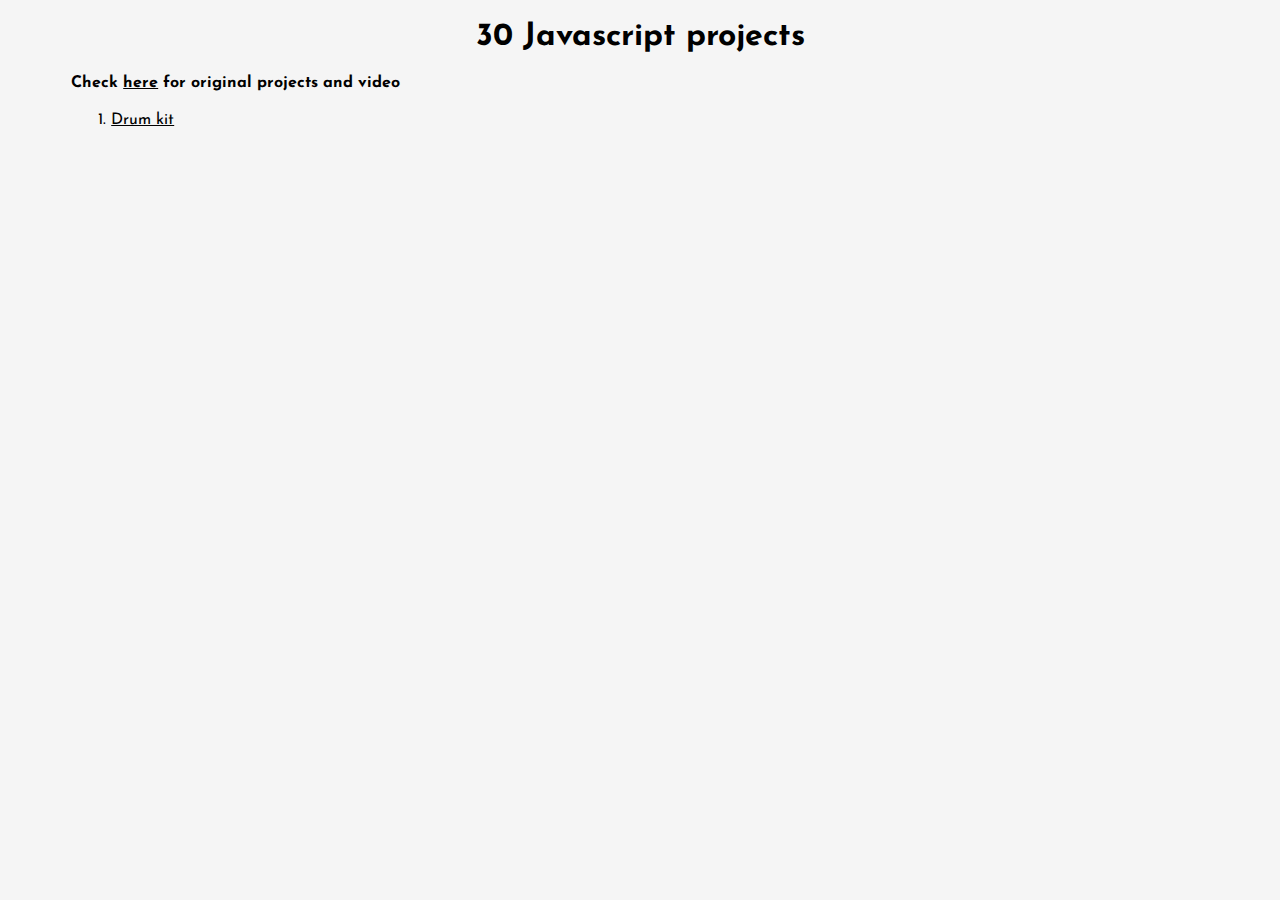
==== index.html @ ca8b1bb1 "first commit" ====
<!DOCTYPE html>
<html lang="en">
<head>
   <!--meta tags-->
    <meta charset="UTF-8">
    <meta name="author" content="Liadi Ahmed, aoliadi">
    <meta name="keywords" content="javascript, project, frontend, javascript projects">
    <meta name="description" content="This contains 30 links to 30 javascript project">
   <!--meta tags-->
   <!--open graph meta tags-->
   <meta property="og:title" content="30 javascript projects">
   <meta property="og:type" content="javascript project">
   <meta property="og:article:tag" content="coding, programming, project">
   <meta property="og:article:publisher" content="Liadi Ahmed, aoliadi">
   <!--open graph meta tags-->
    <title>30 Javascript projects &#124;&#124; Liadi Ahmed Olukorede</title>
    <link rel="stylesheet" type="text/css" href="style.css">
    <meta name="viewport" content="width=device-width, initial-scale=1.0">
</head>
<body>
    <div class="wrapper">
        <header class="header">
            <h1 class="heading">
                30 Javascript projects
            </h1>
            <h4 class="sub-heading">
                Check <a href="https://javascript30.com" class="link" target="_blank" rel="noopener noreferrer">here</a> for original projects and video
            </h4>
        </header> <!--header-->
        <main class="main-content">
            <ol>
                <li>
                    <a href="1-drum-kit/index.html" class="link" target="_blank" rel="noopener noreferrer">
                        Drum kit
                    </a>
                </li>
            </ol>
        </main>
    </div> <!--wrapper-->
</body>
</html>
---- style.css ----
@import url('https://fonts.googleapis.com/css2?family=Josefin+Sans:ital,wght@0,300;0,400;1,300&display=swap');

* {
    box-sizing: border-box;
    border:none;
    outline:none;
}

body {
    color: black;
    background-color: #f5f5f5;
    font-family: 'Josefin Sans', sans-serif;
}

a {
    color: inherit;
}

a:hover {
    color: blue;
}

.heading {
    text-align: center;
}

.wrapper {
    width: 90%;
    margin: 0 auto;
}
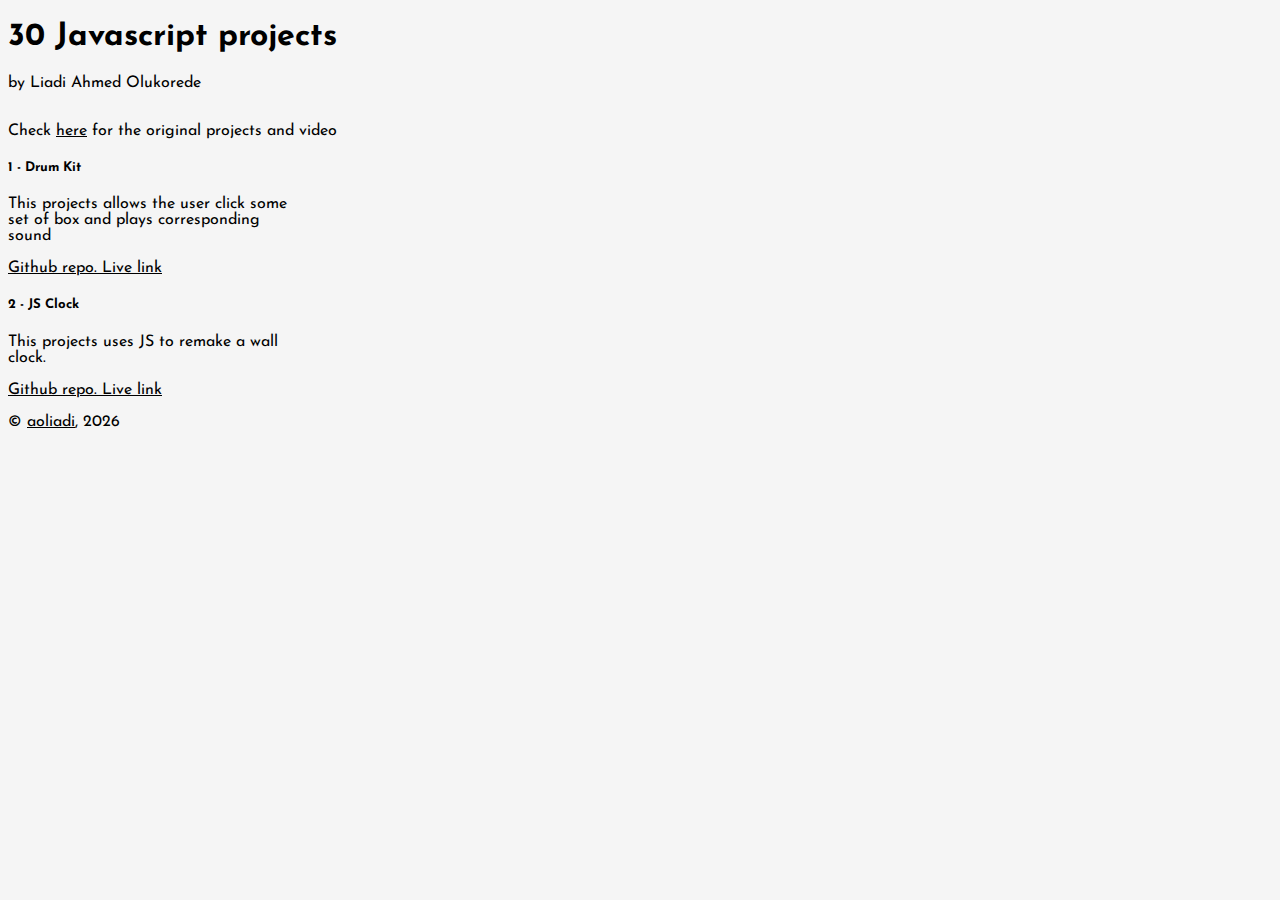
==== commit 12f8f7e0: "Styled the root index.html file using bootstrap" ====
--- a/index.html
+++ b/index.html
@@ -6,6 +6,7 @@
     <meta name="author" content="Liadi Ahmed, aoliadi">
     <meta name="keywords" content="javascript, project, frontend, javascript projects">
     <meta name="description" content="This contains 30 links to 30 javascript project">
+    <meta name="viewport" content="width=device-width, initial-scale=1.0">
    <!--meta tags-->
    <!--open graph meta tags-->
    <meta property="og:title" content="30 javascript projects">
@@ -14,28 +15,79 @@
    <meta property="og:article:publisher" content="Liadi Ahmed, aoliadi">
    <!--open graph meta tags-->
     <title>30 Javascript projects &#124;&#124; Liadi Ahmed Olukorede</title>
+   <!--link tags-->
+    <link rel="stylesheet" href="bootstrap.min.css">
     <link rel="stylesheet" type="text/css" href="style.css">
-    <meta name="viewport" content="width=device-width, initial-scale=1.0">
+    <link rel="shortcut icon" type="img/ico" href="images/favicon.ico">
 </head>
 <body>
-    <div class="wrapper">
-        <header class="header">
-            <h1 class="heading">
+    <header class="container-fluid">
+        <div class="jumbotron bg-primary text-white">
+            <h1 class="display-4">
                 30 Javascript projects
             </h1>
-            <h4 class="sub-heading">
-                Check <a href="https://javascript30.com" class="link" target="_blank" rel="noopener noreferrer">here</a> for original projects and video
-            </h4>
-        </header> <!--header-->
-        <main class="main-content">
-            <ol>
-                <li>
-                    <a href="1-drum-kit/index.html" class="link" target="_blank" rel="noopener noreferrer">
-                        Drum kit
+            <p class="lead text-primary">
+                by Liadi Ahmed Olukorede
+            </p>
+            <hr class="my-4">
+            <p>
+                Check <a href="https://javascript30.com" class="link" target="_blank" rel="noopener noreferrer">here</a> for the original projects and video
+            </p>
+        </div>
+    </header>
+<!--===============================================-->
+    <main class="row container mx-auto mb-5 justify-content-md-center">
+        <section class="col-md-6 col-lg-4 mb-3">
+            <div class="card" style="width: 18rem;">
+                <div class="card-body">
+                    <h5 class="card-title">
+                        1 - Drum Kit
+                    </h5>
+                    <p class="card-text">
+                        This projects allows the user click some set of box and plays corresponding sound
+                    </p>
+                </div>
+                <div class="card-body">
+                    <a href="https://" class="card-link" target="_blank" rel="noopener noreferrer">
+                        Github repo.
                     </a>
-                </li>
-            </ol>
-        </main>
-    </div> <!--wrapper-->
+                    <a href="1-drum-kit/index.html" class="card-link" target="_blank" rel="noopener noreferrer">
+                        Live link
+                    </a>
+                </div>
+            </div>
+        </section>
+<!--===============================================-->
+        <section class="col-md-6 col-lg-4 mb-3">
+            <div class="card" style="width: 18rem;">
+                <div class="card-body">
+                    <h5 class="card-title">
+                        2 - JS Clock
+                    </h5>
+                    <p class="card-text">
+                        This projects uses JS to remake a wall clock.
+                    </p>
+                </div>
+                <div class="card-body">
+                    <a href="https://" class="card-link" target="_blank" rel="noopener noreferrer">
+                        Github repo.
+                    </a>
+                    <a href="2-clock/index.html" class="card-link" target="_blank" rel="noopener noreferrer">
+                        Live link
+                    </a>
+                </div>
+            </div>
+        </section>
+<!--===============================================-->
+    </main>
+    <footer class="container-fluid fixed-bottom bg-primary text-white">
+       <p class="">
+          &copy;  
+          <a href="https://twitter.com/aoliadi/" target="_blank" rel="noreferrer noopener" class="link">aoliadi</a>,
+           <script>
+                document.write(new Date().getFullYear());
+           </script>
+       </p>
+    </footer>
 </body>
 </html>--- a/style.css
+++ b/style.css
@@ -6,25 +6,18 @@
     outline:none;
 }
 
+a {
+    text-decoration: underline;
+    color: inherit;
+}
+
+ul {
+    list-style-type: none;
+}
+
+
 body {
     color: black;
     background-color: #f5f5f5;
     font-family: 'Josefin Sans', sans-serif;
 }
-
-a {
-    color: inherit;
-}
-
-a:hover {
-    color: blue;
-}
-
-.heading {
-    text-align: center;
-}
-
-.wrapper {
-    width: 90%;
-    margin: 0 auto;
-}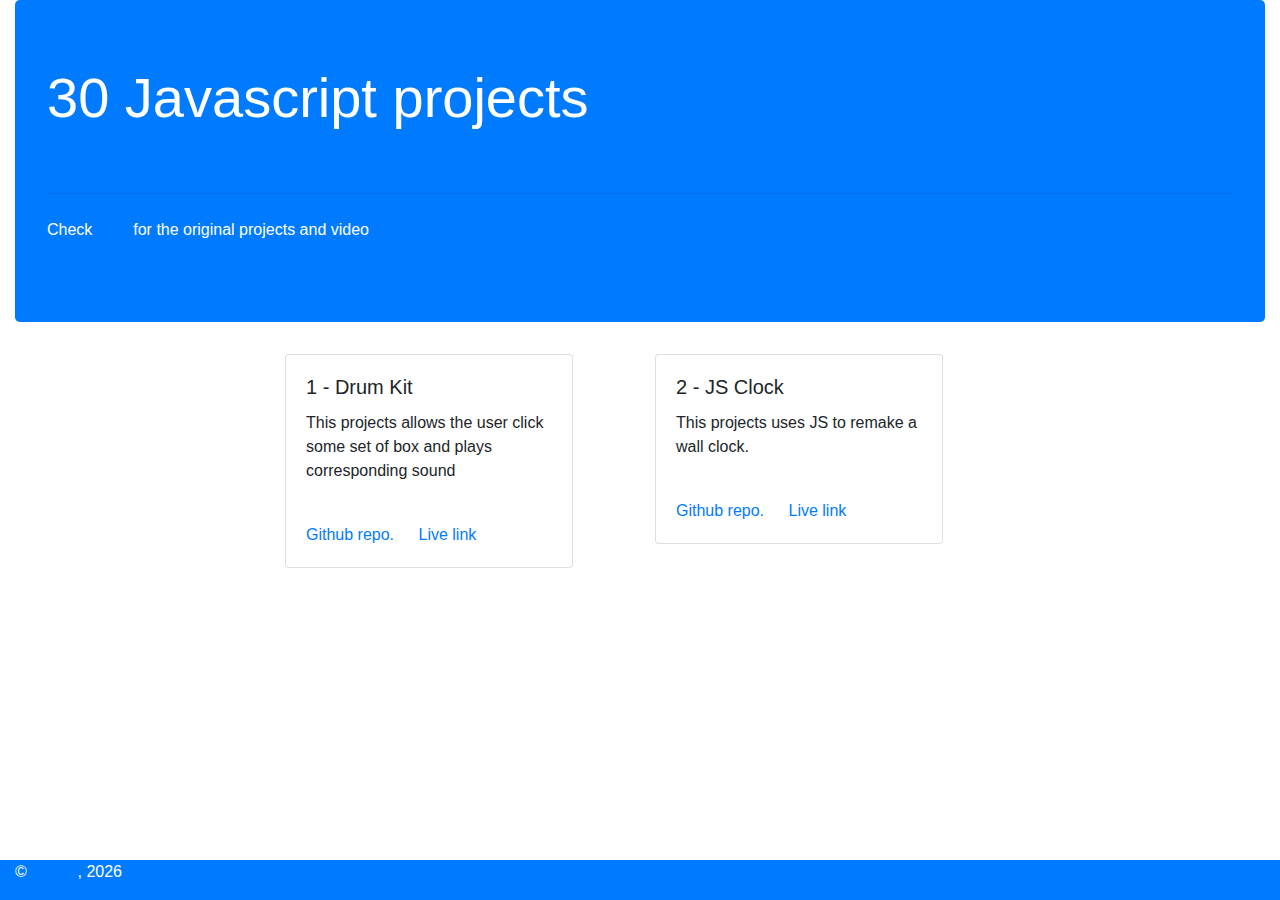
==== commit 17767636: "Added bootstrap CDN" ====
--- a/index.html
+++ b/index.html
@@ -16,9 +16,9 @@
    <!--open graph meta tags-->
     <title>30 Javascript projects &#124;&#124; Liadi Ahmed Olukorede</title>
    <!--link tags-->
-    <link rel="stylesheet" href="bootstrap.min.css">
     <link rel="stylesheet" type="text/css" href="style.css">
     <link rel="shortcut icon" type="img/ico" href="images/favicon.ico">
+    <link rel="stylesheet" href="https://stackpath.bootstrapcdn.com/bootstrap/4.5.2/css/bootstrap.min.css" integrity="sha384-JcKb8q3iqJ61gNV9KGb8thSsNjpSL0n8PARn9HuZOnIxN0hoP+VmmDGMN5t9UJ0Z" crossorigin="anonymous">
 </head>
 <body>
     <header class="container-fluid">
